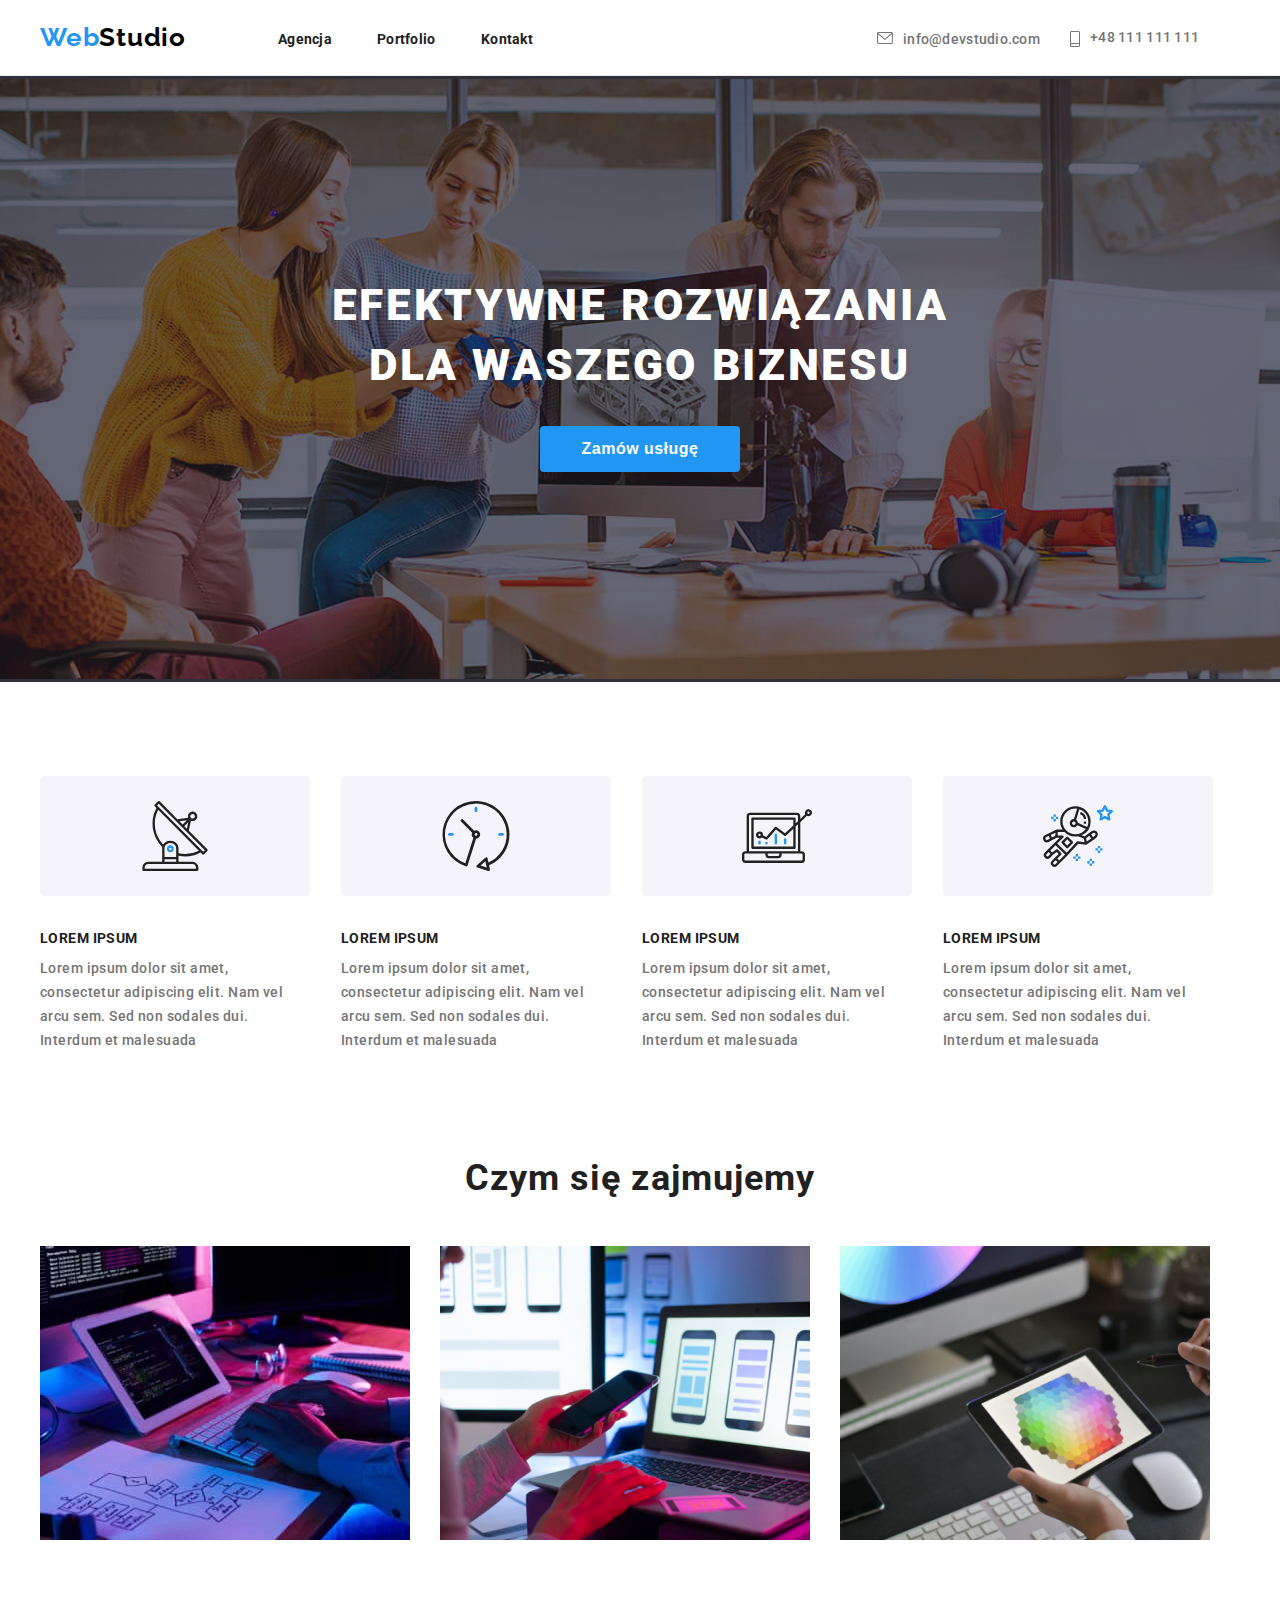
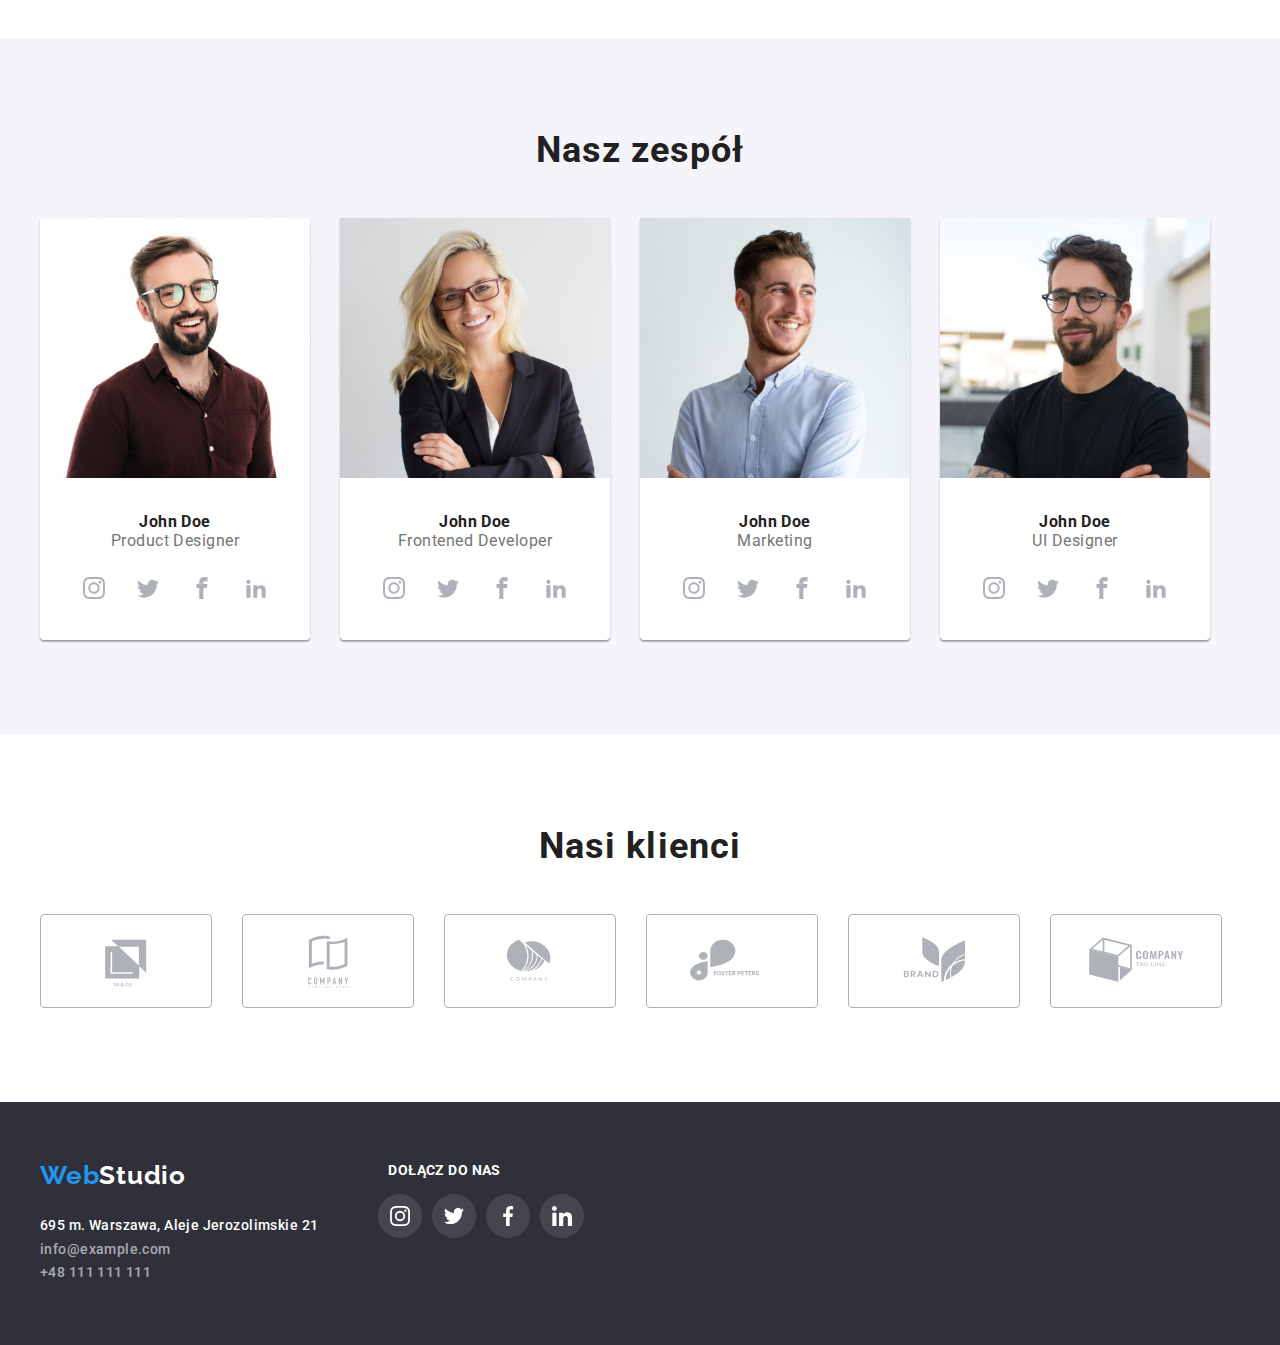
==== index.html @ 7114e647 "Update index.html" ====
<!DOCTYPE html>
<html lang="pl">
  <head>
    <meta charset="UTF-8" />
    <meta http-equiv="X-UA-Compatible" content="IE=edge" />
    <meta name="viewport" content="width=device-width, initial-scale=1.0" />
    <link rel="stylesheet" href="css/styles.css" />
    <title>Document</title>
    <link rel="preconnect" href="https://fonts.googleapis.com" />
    <link rel="preconnect" href="https://fonts.gstatic.com" crossorigin />
    <link
      href="https://fonts.googleapis.com/css2?family=Raleway:wght@700&family=Roboto:wght@400;500;700;900&display=swap"
      rel="stylesheet"
    />
  </head>
  <body>
    <header class="heading">
      <div class="container">
        <nav class="menu">
          <ul class="menu-list">
            <li>
              <a
                class="link"
                href="https://mateuszglock.github.io/goit-markup-hw-04/"
                ><h3 class="logo">
                  Web<span class="logo-second link">Studio</span>
                </h3></a
              >
            </li>
            <li>
              <a class="link" href="/agencja"
                ><h4 class="agency link">Agencja</h4></a
              >
            </li>
            <li>
              <a class="link" href="/goit-markup-hw-04/portfolio.html"
                ><h4 class="portfolio link">Portfolio</h4></a
              >
            </li>
            <li>
              <a class="link" href="/kontakt"
                ><h4 class="contact link">Kontakt</h4></a
              >
            </li>
          </ul>
        </nav>
        <ul class="contact-list">
          <li class="icon">
            <a
              class="text-icon link header-mail"
              href="mailto:info@devstudio.com"
            >
              <div class="icon-inside">
                <svg width="16" height="12">
                  <use href="./images/icons.svg#icon-envelope-1"></use>
                </svg>
              </div>
              info@devstudio.com
            </a>
          </li>

          <li class="icon phone-link">
            <a class="text-icon link header-phone" href="tel:+48-111-111-111">
              <div class="icon-inside icon-phone">
                <svg width="10" height="16">
                  <use href="./images/icons.svg#icon-smartphone-1"></use>
                </svg>
              </div>
              +48 111 111 111
            </a>
          </li>
        </ul>
      </div>
    </header>
    <main class="central">
      <div class="primary-part section">
        <div class="container-vertical">
          <h1 class="primary-text">
            EFEKTYWNE ROZWIĄZANIA <br />
            DLA WASZEGO BIZNESU
          </h1>
          <div class="button-box">
            <button class="button" type="button">Zamów usługę</button>
          </div>
        </div>
      </div>

      <div class="advantages section">
        <div class="container">
          <ul class="adv-list">
            <li>
              <svg width="270" height="120">
                <use href="./images/icons.svg#icon-Group-1"></use>
              </svg>
              <div class="advantage">
                <h5 class="advantages-tittle">LOREM IPSUM</h5>

                <p class="advantages-text">
                  Lorem ipsum dolor sit amet, consectetur adipiscing elit. Nam
                  vel arcu sem. Sed non sodales dui. Interdum et malesuada
                </p>
              </div>
            </li>
            <li>
              <svg width="270" height="120">
                <use href="./images/icons.svg#icon-Group-2"></use>
              </svg>
              <div class="advantage">
                <h5 class="advantages-tittle">LOREM IPSUM</h5>

                <p class="advantages-text">
                  Lorem ipsum dolor sit amet, consectetur adipiscing elit. Nam
                  vel arcu sem. Sed non sodales dui. Interdum et malesuada
                </p>
              </div>
            </li>
            <li>
              <svg width="270" height="120">
                <use href="./images/icons.svg#icon-Group-3"></use>
              </svg>
              <div class="advantage">
                <h5 class="advantages-tittle">LOREM IPSUM</h5>

                <p class="advantages-text">
                  Lorem ipsum dolor sit amet, consectetur adipiscing elit. Nam
                  vel arcu sem. Sed non sodales dui. Interdum et malesuada
                </p>
              </div>
            </li>
            <li>
              <svg width="270" height="120">
                <use href="./images/icons.svg#icon-Group-4-1"></use>
              </svg>
              <div class="advantage">
                <h5 class="advantages-tittle">LOREM IPSUM</h5>
              </div>
              <div class="advantage-text">
                <p class="advantages-text">
                  Lorem ipsum dolor sit amet, consectetur adipiscing elit. Nam
                  vel arcu sem. Sed non sodales dui. Interdum et malesuada
                </p>
              </div>
            </li>
          </ul>
        </div>
      </div>
      <div class="occupation">
        <h2 class="occupation-text">Czym się zajmujemy</h2>
        <div class="container-box">
          <div class="container">
            <ul class="occupation-list">
              <li>
                <img
                  class="occupation-photo-1"
                  src="images/Keyboard.jpg"
                  alt="Osoba pisząca na klawiaturze przy tablecie. 
                Obok znajduje się układ blokowy na kartce papieru"
                  width="370"
                  height="294"
                />
              </li>
              <li>
                <img
                  class="occupation-photo-2"
                  src="images/ContentLayout.jpg"
                  alt="Osoba przy komputerze z telefonem wybierająca różne układy treści"
                  width="370"
                  height="294"
                />
              </li>
              <li>
                <img
                  class="occupation-photo-3"
                  src="images/ColorPalette.jpg"
                  alt="Tablet z paletą kolorów"
                  width="370"
                  height="294"
                />
              </li>
            </ul>
          </div>
        </div>
      </div>

      <div class="team-section section">
        <h2 class="team-text">Nasz zespół</h2>
        <div class="container-box">
          <div class="container">
            <ul class="team-list">
              <li>
                <div class="team-member">
                  <img
                    src="images/Person1.jpg"
                    alt="osoba 1"
                    width="270"
                    height="260"
                  />
                  <div class="team-member-data">
                    <p>
                      <b class="team-member-name">John Doe</b><br />
                      <span class="team-member-job"> Product Designer</span>
                    </p>
                    <ul class="icon-figcaption">
                      <li class="social-link">
                        <a href="...">
                          <svg width="22" height="22">
                            <use
                              href="./images/icons.svg#icon-instagram"
                            ></use></svg
                        ></a>
                      </li>
                      <li class="social-link">
                        <a href="...">
                          <svg width="22" height="22">
                            <use
                              href="./images/icons.svg#icon-twitter"
                            ></use></svg
                        ></a>
                      </li>
                      <li class="social-link">
                        <a href="..."
                          ><svg width="22" height="22">
                            <use
                              href="./images/icons.svg#icon-facebook"
                            ></use></svg
                        ></a>
                      </li>
                      <li class="social-link">
                        <a href="..."
                          ><svg width="22" height="22">
                            <use
                              href="./images/icons.svg#icon-linkedin2"
                            ></use></svg
                        ></a>
                      </li>
                    </ul>
                  </div>
                </div>
              </li>
              <li>
                <div class="team-member">
                  <img
                    src="images/Person2.jpg"
                    alt="osoba 2"
                    width="270"
                    height="260"
                  />
                  <div class="team-member-data">
                    <p>
                      <b class="team-member-name">John Doe</b><br />
                      <span class="team-member-job"> Frontened Developer</span>
                    </p>
                    <ul class="icon-figcaption">
                      <li class="social-link">
                        <a href="..."
                          ><svg width="22" height="22">
                            <use
                              href="./images/icons.svg#icon-instagram"
                            ></use></svg
                        ></a>
                      </li>
                      <li class="social-link">
                        <a href="...">
                          <svg width="22" height="22">
                            <use
                              href="./images/icons.svg#icon-twitter"
                            ></use></svg
                        ></a>
                      </li>
                      <li class="social-link">
                        <a href="..."
                          ><svg width="22" height="22">
                            <use
                              href="./images/icons.svg#icon-facebook"
                            ></use></svg
                        ></a>
                      </li>
                      <li class="social-link">
                        <a href="..."
                          ><svg width="22" height="22">
                            <use
                              href="./images/icons.svg#icon-linkedin2"
                            ></use></svg
                        ></a>
                      </li>
                    </ul>
                  </div>
                </div>
              </li>

              <li>
                <div class="team-member">
                  <img
                    src="images/Person3.jpg"
                    alt="osoba 3"
                    width="270"
                    height="260"
                  />
                  <div class="team-member-data">
                    <p>
                      <b class="team-member-name">John Doe</b><br />
                      <span class="team-member-job"> Marketing</span>
                    </p>
                    <ul class="icon-figcaption">
                      <li class="social-link">
                        <a href="..."
                          ><svg width="22" height="22">
                            <use
                              href="./images/icons.svg#icon-instagram"
                            ></use></svg
                        ></a>
                      </li>
                      <li class="social-link">
                        <a href="...">
                          <svg width="22" height="22">
                            <use
                              href="./images/icons.svg#icon-twitter"
                            ></use></svg
                        ></a>
                      </li>
                      <li class="social-link">
                        <a href="..."
                          ><svg width="22" height="22">
                            <use
                              href="./images/icons.svg#icon-facebook"
                            ></use></svg
                        ></a>
                      </li>
                      <li class="social-link">
                        <a href="..."
                          ><svg width="22" height="22">
                            <use
                              href="./images/icons.svg#icon-linkedin2"
                            ></use></svg
                        ></a>
                      </li>
                    </ul>
                  </div>
                </div>
              </li>
              <li>
                <div class="team-member">
                  <img
                    src="images/Person4.jpg"
                    alt="osoba 4"
                    width="270"
                    height="260"
                  />
                  <div class="team-member-data">
                    <p>
                      <b class="team-member-name">John Doe</b><br />
                      <span class="team-member-job"> UI Designer</span>
                    </p>
                    <ul class="icon-figcaption">
                      <li class="social-link">
                        <a href="..."
                          ><svg width="22" height="22">
                            <use
                              href="./images/icons.svg#icon-instagram"
                            ></use></svg
                        ></a>
                      </li>
                      <li class="social-link">
                        <a href="...">
                          <svg width="22" height="22">
                            <use
                              href="./images/icons.svg#icon-twitter"
                            ></use></svg
                        ></a>
                      </li>
                      <li class="social-link">
                        <a href="..."
                          ><svg width="22" height="22">
                            <use
                              href="./images/icons.svg#icon-facebook"
                            ></use></svg
                        ></a>
                      </li>
                      <li class="social-link">
                        <a href="..."
                          ><svg width="22" height="22">
                            <use
                              href="./images/icons.svg#icon-linkedin2"
                            ></use></svg
                        ></a>
                      </li>
                    </ul>
                  </div>
                </div>
              </li>
            </ul>
          </div>
        </div>
      </div>
      <div class="clients-section section">
        <h2 class="clients-text">Nasi klienci</h2>
        <div class="container-box">
          <div class="container">
            <ul class="clients-list">
              <li class="client">
                <a href="..."
                  ><svg width="170" height="92">
                    <use href="./images/icons.svg#icon-Client-1-2"></use></svg
                ></a>
              </li>
              <li class="client">
                <a href="..."
                  ><svg width="170" height="92">
                    <use href="./images/icons.svg#icon-Client-2-2"></use></svg
                ></a>
              </li>
              <li class="client">
                <a href="..."
                  ><svg width="170" height="92">
                    <use href="./images/icons.svg#icon-Client-3-2"></use></svg
                ></a>
              </li>
              <li class="client">
                <a href="..."
                  ><svg width="170" height="92">
                    <use href="./images/icons.svg#icon-Client-4-2"></use></svg
                ></a>
              </li>
              <li class="client">
                <a href="..."
                  ><svg width="170" height="90">
                    <use href="./images/icons.svg#icon-Client-5-2"></use></svg
                ></a>
              </li>
              <li class="client">
                <a href="..."
                  ><svg width="170" height="92">
                    <use href="./images/icons.svg#icon-Client-6-2"></use></svg
                ></a>
              </li>
            </ul>
          </div>
        </div>
      </div>
    </main>
    <footer class="ender">
      <div class="ender-cointainer">
        <div>
          <a class="link" href="https://web-studio.pl/"
            ><h3 class="footer-logo">
              Web<span class="footer-logo-second link">Studio </span>
            </h3></a
          >
          <address>
            <span class="location">695 m. Warszawa, Aleje Jerozolimskie 21</span
            ><br />
            <span>
              <a class="footer-mail link" href="mail:info@example.com"
                >info@example.com</a
              ><br />
              <a class="footer-phone link" href="tel:+48-111-111-111"
                >+48 111 111 111</a
              >
            </span>
          </address>
        </div>
        <div class="social-links-ender">
          <h5 class="social-links-ender-text">Dołącz do nas</h5>
          <ul class="social-links-ender-links">
            <li class="social-link-footer">
              <a href="...">
                <svg width="44" height="44">
                  <use href="./images/icons.svg#icon-Ellipse-9"></use></svg
              ></a>
            </li>
            <li class="social-link-footer">
              <a href="...">
                <svg width="44" height="44">
                  <use href="./images/icons.svg#icon-Ellipse-10"></use></svg
              ></a>
            </li>
            <li class="social-link-footer">
              <a href="...">
                <svg width="44" height="44">
                  <use href="./images/icons.svg#icon-Ellipse-11"></use></svg
              ></a>
            </li>
            <li class="social-link-footer">
              <a href="...">
                <svg width="44" height="44">
                  <use href="./images/icons.svg#icon-Ellipse-12"></use></svg
              ></a>
            </li>
          </ul>
        </div>
      </div>
    </footer>
  </body>
</html>
---- css/styles.css ----
:root {
  --text-color: #212121;
  --primary-text-color: #ffffff;
  --logo-first-color: #2196f3;
  --logo-second-color: #000000;
  --link-color: #2196f3;
  --header-contact-color: #757575;
  --footer-contact-color: #ffffff99;
  --order-button-text-color: #ffffff;
  --header-background: #ffffff;
  --central-background: #e5e5e5;
  --central-section-background: #2f303a;
  --footer-background: #2f303a;
  --team-section-background: #f5f4fa;
  --order-button-background: #f5f4fa;
  --hover-button-background: #2196f3;
  --icon-color: #afb1b8;
}
body {
  font-family: "Roboto", "Arial", sans-serif;
  font-weight: 500;
  color: var(--text-color);
  padding: 0px;
  margin: 0px;
}
.container {
  width: 1200px;
  display: flex;
}
.container-vertical {
  width: 1200px;
  display: block;
}

.heading {
  background: var(--header-background);
  display: flex;
  justify-content: center;
  border-bottom: 1px solid #ececec;
}
.menu {
  display: flex;
  list-style: none;
}
.menu-list {
  display: flex;
  list-style: none;
  margin: 0px;
  padding: 0px;
}

.logo {
  width: 145px;
  margin: 0px;
  margin-top: 24px;
  margin-bottom: 25px;

  font-family: "Raleway";
  font-style: normal;
  font-weight: 700;
  font-size: 26px;
  line-height: 1;

  letter-spacing: 0.03em;

  color: var(--logo-first-color);
}
.logo-second {
  color: var(--logo-second-color);
}
.link {
  text-decoration: none;
  transition-property: color;
  transition-duration: 250ms;
  transition-timing-function: cubic-bezier(0.4, 0, 0.2, 1);
  transition-delay: 0;
}
.link:hover {
  color: var(--link-color);
}
.agency {
  width: 53px;
  margin-left: 93px;
  margin-top: 32px;

  font-style: normal;
  font-size: 14px;
  line-height: 1;
  letter-spacing: 0.02em;

  color: var(--text-color);
}
.portfolio {
  width: 58px;
  margin-left: 46px;
  margin-top: 32px;

  font-style: normal;
  font-size: 14px;
  line-height: 1;
  letter-spacing: 0.02em;
  color: var(--text-color);
}
.contact {
  width: 51px;
  margin-left: 46px;
  margin-top: 32px;

  font-style: normal;
  font-size: 14px;
  line-height: 1;
  letter-spacing: 0.02em;
  color: var(--text-color);
}
.contact-list {
  display: flex;
  margin: 0px;
  margin-left: 345px;
  align-items: center;
  list-style: none;
  padding: 0px;
}
.text-icon {
  display: flex;
  transition-property: color;
  transition-duration: 250ms;
  transition-timing-function: cubic-bezier(0.4, 0, 0.2, 1);
  transition-delay: 0;
}
.text-icon:hover {
  color: #2196f3;
  fill: #2196f3;
}
.header-mail {
  margin: 0px;
  font-style: normal;
  font-size: 14px;
  letter-spacing: 0.02em;

  color: var(--header-contact-color);

  font-family: "Roboto";
  font-weight: 500;
  line-height: 16px;
  letter-spacing: 0.02em;
  padding-top: 2px;
}
.icon {
  display: flex;
  fill: #757575;
  align-items: center;
}
.icon:hover > a {
  color: #2196f3;
  fill: #2196f3;
}
.icon-inside {
  padding-right: 10px;
  align-items: center;
}
.phone-link {
  margin-left: 30px;
}
.icon-phone {
  align-items: center;
  padding-top: 2px;
}
.header-phone {
  margin: 0px;
  font-style: normal;
  font-size: 14px;
  letter-spacing: 0.02em;

  color: var(--header-contact-color);

  font-family: "Roboto";
  font-weight: 500;
  line-height: 16px;
  letter-spacing: 0.02em;
  padding-top: 3px;
}
.central {
  background: var(--header-background);
  justify-content: center;
}
.section {
  padding-top: 94px;
  padding-bottom: 94px;
}
.primary-part {
  margin-top: 0px;
  margin-bottom: 0px;
  display: block;
  align-items: center;
  background: var(--central-section-background);
  background-image: linear-gradient(
      to bottom,
      rgba(47, 48, 58, 0.4),
      rgba(47, 48, 58, 0.4)
    ),
    url(../images/main-section-background.jpg);
  background-repeat: no-repeat;
  background-position: 50%;
  padding-top: 200px;
  padding-bottom: 210px;
  display: flex;
  justify-content: center;
  text-align: center;
}
.button-box {
  display: block;
  margin-right: auto;
  margin-left: auto;
}
.button {
  width: 200px;
  margin-top: 30px;
  cursor: pointer;
  border: var(--white-color);
  font-style: normal;
  border-radius: 4px;

  color: var(--header-background);
  background: var(--hover-button-background);
  font-style: normal;
  font-size: 16px;
  line-height: 1.62;

  letter-spacing: 0.03em;
  font-weight: 700;
  padding-top: 10px;
  padding-bottom: 10px;
}

.orderButtonText {
  width: 117px;
  font-style: normal;
  font-weight: 700;
  font-size: 16px;
  line-height: 1;
  color: var(--text-color);

  letter-spacing: 0.06em;
}

.primary-text {
  font-size: 44px;
  font-weight: 900;
  line-height: 1.36;
  letter-spacing: 6px;
  margin: 0px;
  text-align: center;
  color: var(--primary-text-color);
  text-transform: uppercase;

  font-style: normal;

  letter-spacing: 0.06em;
}

.advantages {
  display: flex;
  justify-content: center;
  padding-top: 94px;
  padding-bottom: 94px;
}
.adv-list {
  list-style-type: none;
  display: flex;
  align-items: center;
  margin: 0px;
  gap: 30px;
  padding: 0px;
}
.advantages-tittle {
  font-weight: 700;
  font-size: 14px;
  text-align: left;
  vertical-align: top;
  margin: 0px;
  letter-spacing: 0.03em;
}
.advantage {
  margin-top: 30px;
}
.advantage-tittle-box {
  width: 270px;
}
.advantages-text {
  font-family: "Roboto";
  font-style: normal;
  font-size: 14px;
  line-height: 24px;
  text-align: Left;
  vertical-align: Top;
  letter-spacing: 0.03em;
  margin-right: 1px;
  margin-top: 10px;
  width: 270px;

  color: var(--header-contact-color);
}

.second-text {
  left: 515px;
}
.third-text {
  left: 815px;
}
.fourth-text {
  left: 1115px;
}
.occupation {
  justify-content: center;
  align-items: center;
}
.container-box {
  display: flex;

  justify-content: center;
}
.occupation-text {
  margin: 0px;
  margin-bottom: 50px;

  font-style: normal;
  font-weight: 700;
  font-size: 36px;
  line-height: 1;
  text-align: center;

  letter-spacing: 0.03em;
}
.occupation-list {
  list-style-type: none;
  display: flex;
  text-align: center;
  gap: 30px;
  margin: 0px;
  margin-right: 0px;
  margin-bottom: 94px;
  padding: 0px;
}
.occupation-photo-1 {
  width: 370px;
  left: 215px;
  top: 1061px;
}
.occupation-photo-2 {
  width: 370px;
  left: 615px;
  top: 1061px;
}
.occupation-photo-3 {
  width: 370px;
  left: 1015px;
  top: 1061px;
}
.team-section {
  left: 0px;
  background: var(--team-section-background);
  padding-bottom: 94px;
  display: block;
}

.team-text {
  font-style: normal;
  font-weight: 700;
  font-size: 36px;
  line-height: 1;
  text-align: center;
  margin-top: 0px;
  margin-bottom: 50px;

  letter-spacing: 0.03em;

  color: var(--text-color);
}
.team-list {
  list-style-type: none;
  display: flex;
  align-items: center;
  gap: 30px;
  padding: 0px;
  margin: 0px;
}
.team-member {
  width: 270px;
  padding-bottom: 30px;

  background: var(--primary-text-color);

  box-shadow: 0px 1px 3px rgba(0, 0, 0, 0.12), 0px 1px 1px rgba(0, 0, 0, 0.14),
    0px 2px 1px rgba(0, 0, 0, 0.2);
  border-radius: 0px 0px 4px 4px;
}
.team-member-data {
  margin-top: 30px;
  display: block;
  text-align: center;
}
.team-member-name {
  width: 72px;
  font-style: normal;
  font-size: 16px;
  line-height: 1;

  text-align: center;
  letter-spacing: 0.03em;
}
.team-member-job {
  font-weight: 400;

  font-style: normal;
  font-size: 16px;
  line-height: 1;
  margin-top: 10px;

  letter-spacing: 0.03em;

  color: var(--header-contact-color);
}
.icon-figcaption {
  display: flex;
  list-style: none;
  padding: 0px;
  gap: 10px;
  justify-content: center;
}
.social-link {
  display: flex;
  border-radius: 50%;
  transition-property: color;
  transition-duration: 250ms;
  transition-timing-function: cubic-bezier(0.4, 0, 0.2, 1);
  transition-delay: 0;
}

.social-link a:hover {
  fill: white;
  background: var(--hover-button-background);
}
.social-link a {
  display: flex;
  border-radius: 50%;
  padding: 11px;
  fill: var(--icon-color);
  transition-property: color;
  transition-duration: 250ms;
  transition-timing-function: cubic-bezier(0.4, 0, 0.2, 1);
  transition-delay: 0;
}

/*.social-link:hover,
.social-link:focus {
  fill: var(--hover-button-background);
}
.social-link a {
  display: flex;
  border-radius: 50%;
}

.social-link a:hover {
  background: #2196f3;
}

.social-link a:hover svg {
  fill: white;
}

.social-link a svg {
  fill: var(--header-background);
}
.social-link a svg:hover {
  fill: var(--link-color);
}*/
.icon:hover > a {
  color: #2196f3;
  fill: #2196f3;
}
.clients-section {
  align-items: center;
  justify-content: center;
}
.clients-text {
  font-style: normal;
  font-weight: 700;
  font-size: 36px;
  line-height: 1;
  text-align: center;
  margin-top: 0px;
  margin-bottom: 50px;

  letter-spacing: 0.03em;

  color: var(--text-color);
}
.clients-list {
  display: flex;
  list-style: none;
  margin: 0px;
  padding: 0px;
  gap: 30px;
}
.client {
  border: 1px solid var(--icon-color);
  border-radius: 4px;
  width: 170px;
  height: 92px;
  fill: var(--icon-color);
  transition-property: color;
  transition-duration: 250ms;
  transition-timing-function: cubic-bezier(0.4, 0, 0.2, 1);
  transition-delay: 0;
}
.client:hover,
.client:focus {
  border: 1px solid var(--link-color);
  fill: var(--link-color);
}
.ender {
  background-color: var(--footer-background);
  margin-top: 0px;
  padding-top: 0px;
  display: block;
  align-items: center;
}
.ender-cointainer {
  margin-left: 0px;
  margin-top: 0px;
  padding-top: 60px;
  padding-bottom: 60px;
  width: 1200px;
  margin-right: auto;
  margin-left: auto;
  display: flex;
}
.footer-logo {
  width: 145px;

  font-family: "Raleway";
  font-style: normal;
  font-weight: 700;
  font-size: 26px;
  line-height: 1;

  letter-spacing: 0.03em;

  color: var(--logo-first-color);
  text-decoration: none;
  margin-top: 0px;
}
.footer-logo-second {
  color: var(--primary-text-color);
  text-decoration: none;
}
.location {
  width: 246px;
  top: 2208px;

  font-style: normal;
  font-size: 14px;
  line-height: 1.71;

  letter-spacing: 0.03em;

  color: var(--header-background);
  text-indent: 215px;
}
.footer-mail {
  width: 231px;
  top: 2238px;

  font-style: normal;
  font-size: 14px;
  line-height: 1.71;
  text-indent: 215px;

  letter-spacing: 0.03em;

  color: var(--footer-contact-color);
  text-decoration: none;
}
.footer-phone {
  width: 231px;

  font-style: normal;
  font-size: 14px;
  line-height: 1.71;

  letter-spacing: 0.03em;

  color: var(--footer-contact-color);
  text-decoration: none;
  text-indent: 215px;
}
.social-links-ender {
  margin-left: 70px;
}
.social-link-footer {
  fill: rgba(255, 255, 255, 0.1);
  transition-property: color;
  transition-duration: 250ms;
  transition-timing-function: cubic-bezier(0.4, 0, 0.2, 1);
  transition-delay: 0;
}
.social-link-footer a:hover {
  fill: var(--link-color);
}
.social-links-ender-text {
  color: var(--header-background);
  font-style: normal;
  font-size: 14px;
  letter-spacing: 0.03em;
  text-transform: uppercase;
  margin: 0px;
}
.social-links-ender-links {
  display: flex;
  list-style: none;
  padding: 0px;
  gap: 10px;
  margin-left: -10px;
}
.portfolio-part {
  background-color: var(--central-background);
}
.buttons-list {
  display: flex;
  justify-content: center;
  gap: 8px;
  font-weight: 500;
  font-size: 16px;
  line-height: 1.71;
  letter-spacing: 0.03em;
  cursor: pointer;
  border-radius: 4px;

  list-style: none;
}
.portfolio-all-button {
  width: 121px;
  left: 510px;
  top: 174px;

  background: var(--order-button-background);

  box-shadow: 0px 3px 1px rgba(0, 0, 0, 0.1), 0px 1px 2px rgba(0, 0, 0, 0.08),
    0px 2px 2px rgba(0, 0, 0, 0.12);
  border-radius: 4px;
}
.portfolio-button {
  cursor: pointer;
  border: var(--white-color);
  font-weight: 500;
  font-size: 16px;
  font-style: normal;
  padding: 6px 22px 6px 22px;
  border-radius: 4px;
  line-height: 1.2;

  color: var(--text-color);
  font-style: normal;
  font-size: 16px;
  line-height: 1.62;

  text-align: center;
  letter-spacing: 0.03em;
  font-weight: 700;

  transition-property: color;
  transition-duration: 250ms;
  transition-timing-function: cubic-bezier(0.4, 0, 0.2, 1);
  transition-delay: 0;
}
.portfolio-button:hover {
  background-color: var(--hover-button-background);
  color: var(--primary-text-color);
  cursor: pointer;
  box-shadow: 0px 3px 1px rgba(0, 0, 0, 0.1), 0px 1px 2px rgba(0, 0, 0, 0.08),
    0px 2px 2px rgba(0, 0, 0, 0.12);
}
.button-text {
  width: 49px;
  left: 661px;
  top: 180px;
}
.portfolio-pages-button {
  width: 93px;
  left: 639px;
  top: 174px;

  background: var(--team-section-background);
  border-radius: 4px;
}
.portfolio-pages-text-button {
  width: 49px;
  left: 661px;
  top: 180px;

  font-style: normal;
  font-size: 16px;
  line-height: 1.62;

  text-align: center;
  letter-spacing: 0.03em;

  color: var(--text-color);
}
.portfolio-apps-button {
  width: 114px;

  left: 740px;
  top: 174px;

  background: var(--team-section-background);
  border-radius: 4px;
}
.portfolio-apps-text-button {
  width: 70px;
  left: 762px;
  top: 180px;

  font-style: normal;

  font-size: 16px;
  line-height: 1.62;

  text-align: center;
  letter-spacing: 0.03em;

  color: var(--text-color);
}
.portfolio-design-button {
  width: 91px;
  left: 862px;
  top: 174px;

  background: var(--team-section-background);
  border-radius: 4px;
}
.portfolio-design-text-button {
  width: 47px;
  left: 884px;
  top: 180px;
  font-style: normal;
  font-size: 16px;
  line-height: 1.62;

  text-align: center;
  letter-spacing: 0.03em;

  color: var(--text-color);
}
.portfolio-marketing-button {
  width: 121px;
  left: 961px;
  top: 174px;

  background: var(--team-section-background);
  border-radius: 4px;
}
.portfolio-marketing-text-button {
  width: 77px;
  left: 983px;
  top: 180px;

  font-style: normal;

  font-size: 16px;
  line-height: 1.62;

  text-align: center;
  letter-spacing: 0.03em;

  color: var(--text-color);
}
.portfolio-pic-list {
  margin: 0px;
  padding: 0px;
  margin-top: 34px;
  display: flex;
  flex-wrap: wrap;
  gap: 30px;

  list-style: none;
  align-items: center;
}
.portfolio-photo-box {
  box-sizing: border-box;

  width: 370px;

  background: var(--order-button-text-color);
  border: 1px solid #eeeeee;
  margin: 0 auto;
  padding-bottom: 20px;

  transition-property: color;
  transition-duration: 250ms;
  transition-timing-function: cubic-bezier(0.4, 0, 0.2, 1);
  transition-delay: 0;
}
.portfolio-photo-box:hover {
  box-shadow: 0px 1px 1px rgba(0, 0, 0, 0.12), 0px 4px 4px rgba(0, 0, 0, 0.06),
    1px 4px 6px rgba(0, 0, 0, 0.16);
}

.photo-tittle-text {
  width: 322px;

  margin-left: 24px;

  font-style: normal;
  font-weight: 700;
  font-size: 18px;
  line-height: 2;
  letter-spacing: 0.06em;

  color: var(--text-color);
}
.photo-text {
  width: 322px;

  margin-left: 24px;

  font-style: normal;
  font-weight: 400;
  font-size: 16px;
  line-height: 1.88;

  letter-spacing: 0.03em;

  color: var(--header-contact-color);
}
.portfolio-footer {
  top: 1628px;
}
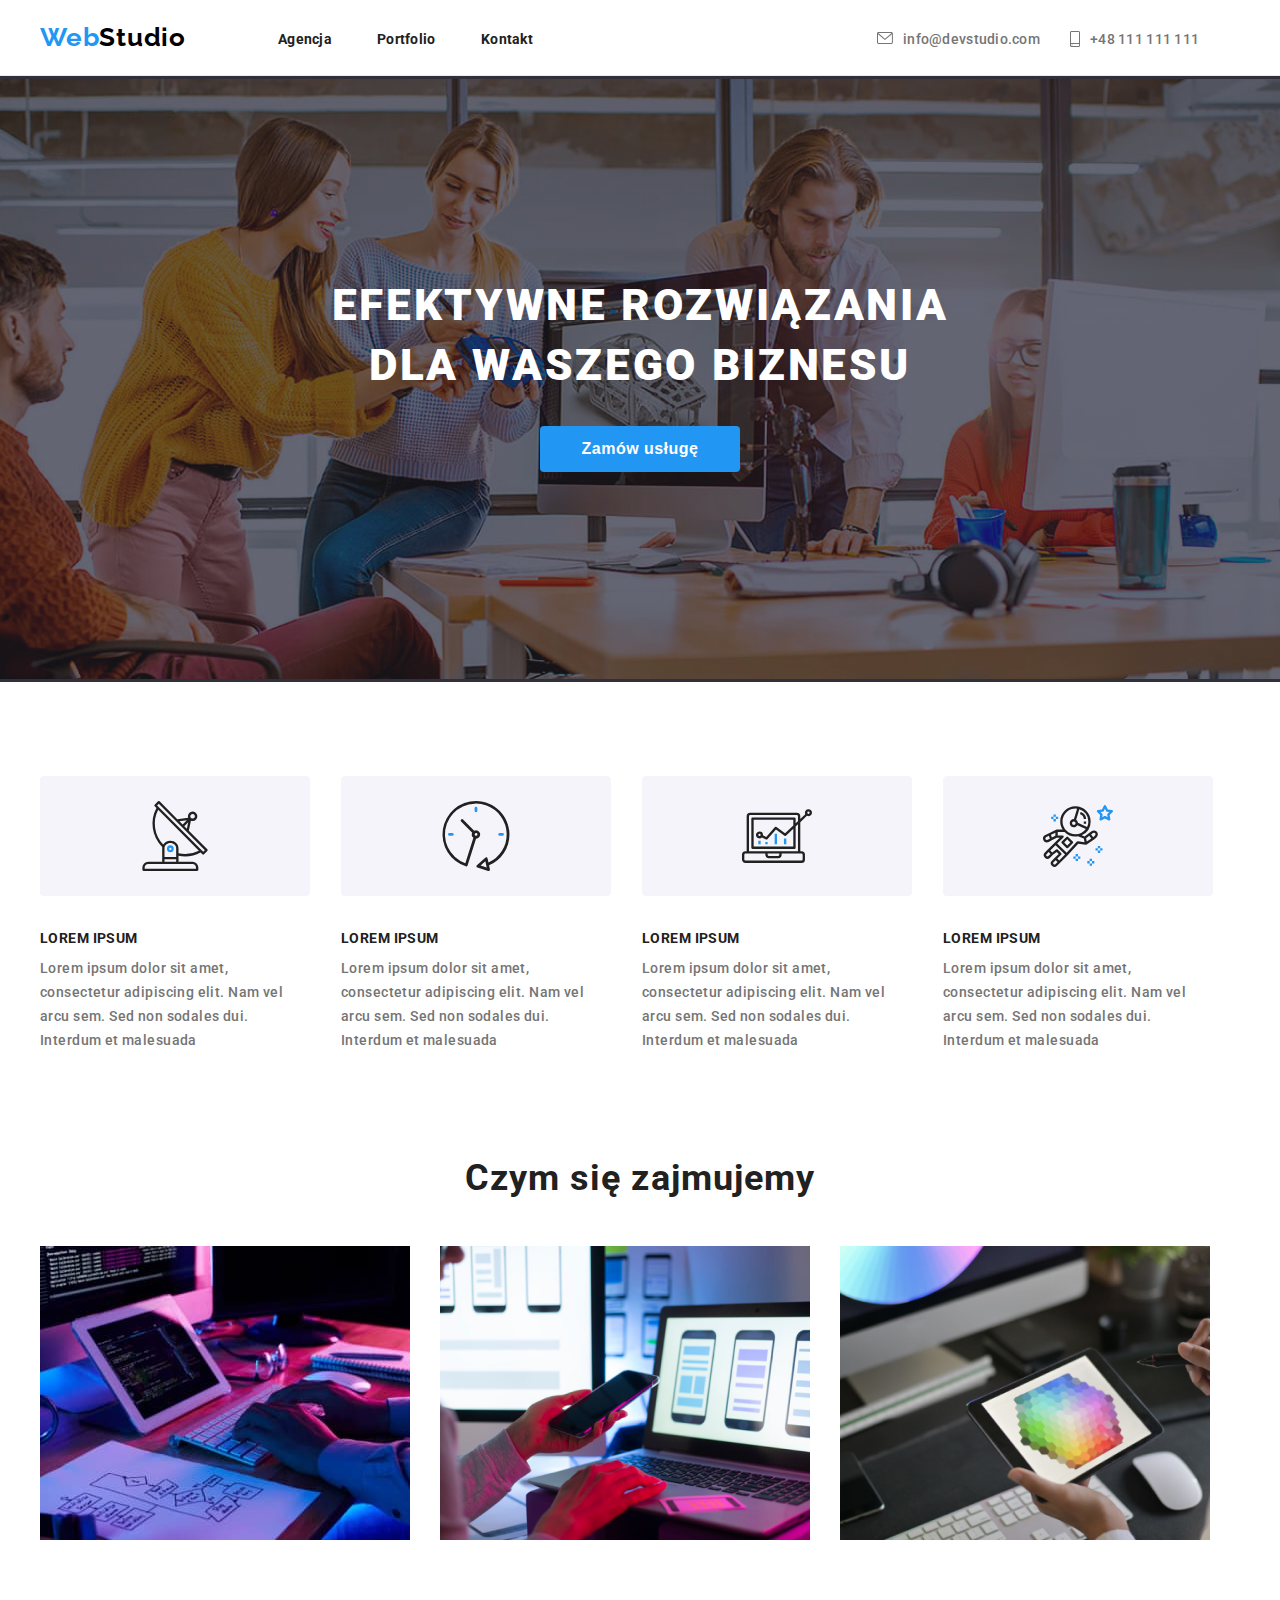
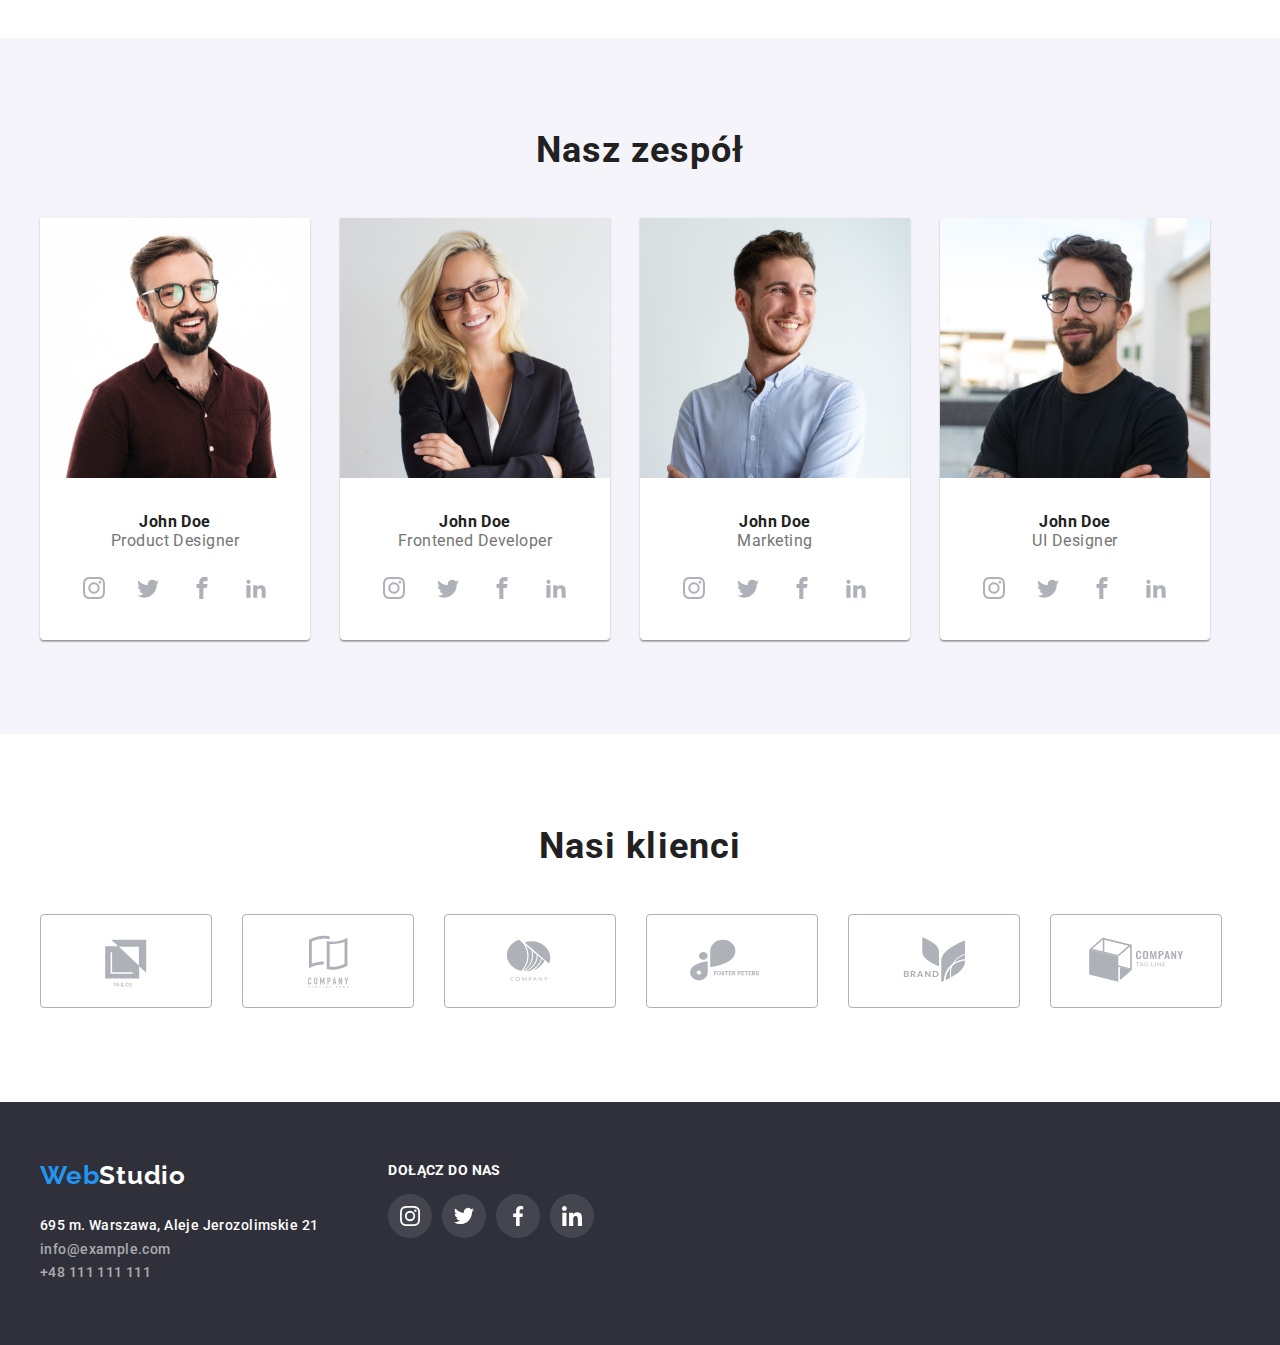
==== commit f9242d11: "Update index.html" ====
--- a/index.html
+++ b/index.html
@@ -21,7 +21,7 @@
             <li>
               <a
                 class="link"
-                href="https://mateuszglock.github.io/goit-markup-hw-04/"
+                href="https://mateuszglock.github.io/goit-markup-hw-05/"
                 ><h3 class="logo">
                   Web<span class="logo-second link">Studio</span>
                 </h3></a
@@ -33,7 +33,7 @@
               >
             </li>
             <li>
-              <a class="link" href="/goit-markup-hw-04/portfolio.html"
+              <a class="link" href="/goit-markup-hw-05/portfolio.html"
                 ><h4 class="portfolio link">Portfolio</h4></a
               >
             </li>
--- a/css/styles.css
+++ b/css/styles.css
@@ -70,7 +70,7 @@
 }
 .link {
   text-decoration: none;
-  transition-property: color;
+  transition-property: color, fill;
   transition-duration: 250ms;
   transition-timing-function: cubic-bezier(0.4, 0, 0.2, 1);
   transition-delay: 0;
@@ -122,10 +122,6 @@
 }
 .text-icon {
   display: flex;
-  transition-property: color;
-  transition-duration: 250ms;
-  transition-timing-function: cubic-bezier(0.4, 0, 0.2, 1);
-  transition-delay: 0;
 }
 .text-icon:hover {
   color: #2196f3;
@@ -163,7 +159,6 @@
 }
 .icon-phone {
   align-items: center;
-  padding-top: 2px;
 }
 .header-phone {
   margin: 0px;
@@ -177,7 +172,7 @@
   font-weight: 500;
   line-height: 16px;
   letter-spacing: 0.02em;
-  padding-top: 3px;
+  padding-top: 5px;
 }
 .central {
   background: var(--header-background);
@@ -427,15 +422,6 @@
   gap: 10px;
   justify-content: center;
 }
-.social-link {
-  display: flex;
-  border-radius: 50%;
-  transition-property: color;
-  transition-duration: 250ms;
-  transition-timing-function: cubic-bezier(0.4, 0, 0.2, 1);
-  transition-delay: 0;
-}
-
 .social-link a:hover {
   fill: white;
   background: var(--hover-button-background);
@@ -445,7 +431,7 @@
   border-radius: 50%;
   padding: 11px;
   fill: var(--icon-color);
-  transition-property: color;
+  transition-property: fill, background;
   transition-duration: 250ms;
   transition-timing-function: cubic-bezier(0.4, 0, 0.2, 1);
   transition-delay: 0;
@@ -508,7 +494,7 @@
   width: 170px;
   height: 92px;
   fill: var(--icon-color);
-  transition-property: color;
+  transition-property: fill;
   transition-duration: 250ms;
   transition-timing-function: cubic-bezier(0.4, 0, 0.2, 1);
   transition-delay: 0;
@@ -599,14 +585,14 @@
 }
 .social-link-footer {
   fill: rgba(255, 255, 255, 0.1);
-  transition-property: color;
+}
+.social-link-footer a:hover {
+  fill: var(--link-color);
+  transition-property: fill;
   transition-duration: 250ms;
   transition-timing-function: cubic-bezier(0.4, 0, 0.2, 1);
   transition-delay: 0;
 }
-.social-link-footer a:hover {
-  fill: var(--link-color);
-}
 .social-links-ender-text {
   color: var(--header-background);
   font-style: normal;
@@ -620,7 +606,6 @@
   list-style: none;
   padding: 0px;
   gap: 10px;
-  margin-left: -10px;
 }
 .portfolio-part {
   background-color: var(--central-background);
@@ -667,11 +652,9 @@
   text-align: center;
   letter-spacing: 0.03em;
   font-weight: 700;
-
-  transition-property: color;
+  transition-property: color, background, box-shadow;
   transition-duration: 250ms;
   transition-timing-function: cubic-bezier(0.4, 0, 0.2, 1);
-  transition-delay: 0;
 }
 .portfolio-button:hover {
   background-color: var(--hover-button-background);
@@ -795,11 +778,9 @@
   border: 1px solid #eeeeee;
   margin: 0 auto;
   padding-bottom: 20px;
-
-  transition-property: color;
+  transition-property: box-shadow;
   transition-duration: 250ms;
   transition-timing-function: cubic-bezier(0.4, 0, 0.2, 1);
-  transition-delay: 0;
 }
 .portfolio-photo-box:hover {
   box-shadow: 0px 1px 1px rgba(0, 0, 0, 0.12), 0px 4px 4px rgba(0, 0, 0, 0.06),
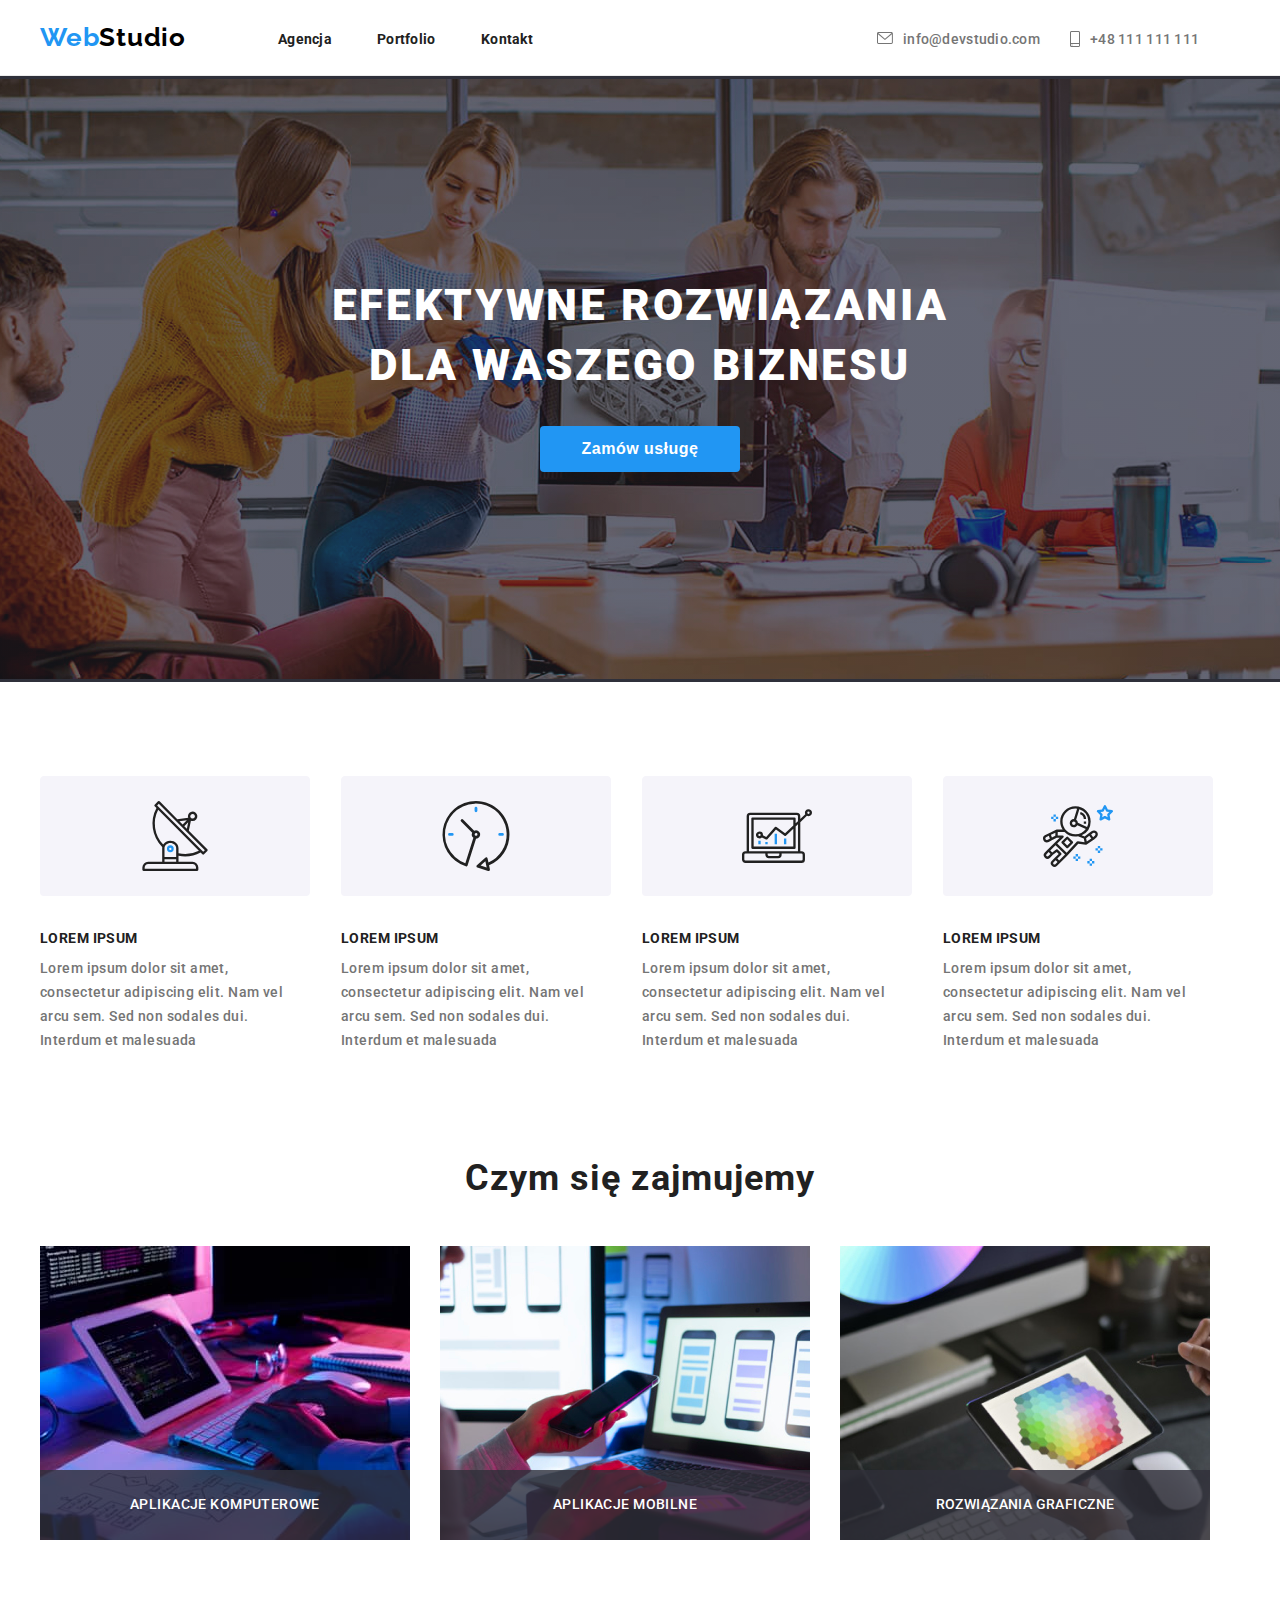
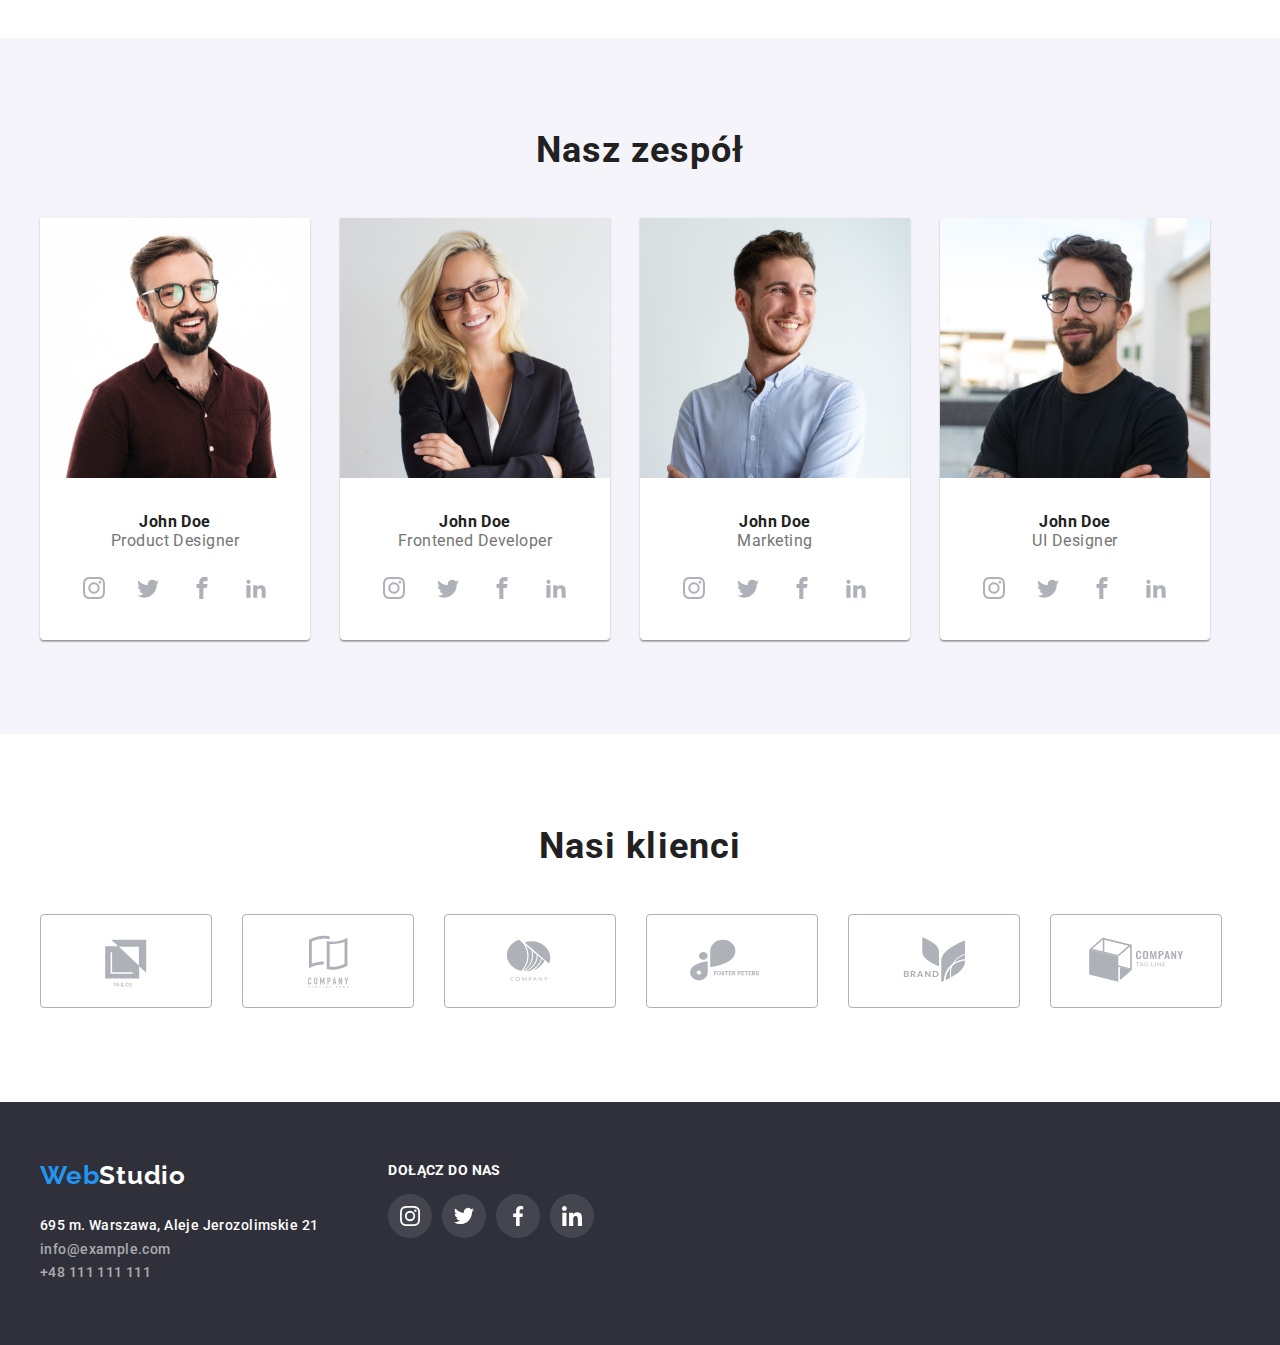
==== commit 8b963ebd: "Update index.html" ====
--- a/index.html
+++ b/index.html
@@ -27,10 +27,10 @@
                 </h3></a
               >
             </li>
-            <li>
+            <li class="active">
               <a class="link" href="/agencja"
-                ><h4 class="agency link">Agencja</h4></a
-              >
+                ><h4 class="agency link active">Agencja</h4>
+              </a>
             </li>
             <li>
               <a class="link" href="/goit-markup-hw-05/portfolio.html"
@@ -150,32 +150,44 @@
           <div class="container">
             <ul class="occupation-list">
               <li>
-                <img
-                  class="occupation-photo-1"
-                  src="images/Keyboard.jpg"
-                  alt="Osoba pisząca na klawiaturze przy tablecie. 
+                <figure class="image-box">
+                  <img
+                    class="occupation-photo-1"
+                    src="images/Keyboard.jpg"
+                    alt="Osoba pisząca na klawiaturze przy tablecie. 
                 Obok znajduje się układ blokowy na kartce papieru"
-                  width="370"
-                  height="294"
-                />
-              </li>
-              <li>
-                <img
-                  class="occupation-photo-2"
-                  src="images/ContentLayout.jpg"
-                  alt="Osoba przy komputerze z telefonem wybierająca różne układy treści"
-                  width="370"
-                  height="294"
-                />
-              </li>
-              <li>
-                <img
-                  class="occupation-photo-3"
-                  src="images/ColorPalette.jpg"
-                  alt="Tablet z paletą kolorów"
-                  width="370"
-                  height="294"
-                />
+                    width="370"
+                    height="294"
+                  />
+                  <div class="signature-box">Aplikacje komputerowe</div>
+                </figure>
+              </li>
+              <li>
+                <figure class="image-box">
+                  <img
+                    class="occupation-photo-1"
+                    src="images/ContentLayout.jpg"
+                    alt="Osoba przy komputerze z telefonem wybierająca różne
+                  układy treści Obok znajduje się układ blokowy na kartce
+                  papieru"
+                    width="370"
+                    height="294"
+                  />
+                  <div class="signature-box">Aplikacje mobilne</div>
+                </figure>
+              </li>
+
+              <li>
+                <figure class="image-box">
+                  <img
+                    class="occupation-photo-1"
+                    src="images/ColorPalette.jpg"
+                    alt="Tablet z paletą kolorów"
+                    width="370"
+                    height="294"
+                  />
+                  <div class="signature-box">Rozwiązania graficzne</div>
+                </figure>
               </li>
             </ul>
           </div>
--- a/css/styles.css
+++ b/css/styles.css
@@ -90,6 +90,16 @@
 
   color: var(--text-color);
 }
+.active::after {
+  content: "";
+  position: absolute;
+  left: 0;
+  right: 0;
+  top: 42.5px;
+  background: var(--blue-color);
+  height: 4px;
+  border-radius: 10px 10px 10px 10px;
+}
 .portfolio {
   width: 58px;
   margin-left: 46px;
@@ -351,6 +361,25 @@
   left: 1015px;
   top: 1061px;
 }
+.image-box {
+  margin: 0;
+  position: relative;
+}
+.signature-box {
+  position: absolute;
+  display: flex;
+  width: 370px;
+  height: 70px;
+  top: 224px;
+  align-items: center;
+  justify-content: center;
+  font-size: 14px;
+  line-height: 1.14;
+  letter-spacing: 0.03em;
+  text-transform: uppercase;
+  color: var(--header-background);
+  background: rgba(47, 48, 58, 0.8);
+}
 .team-section {
   left: 0px;
   background: var(--team-section-background);
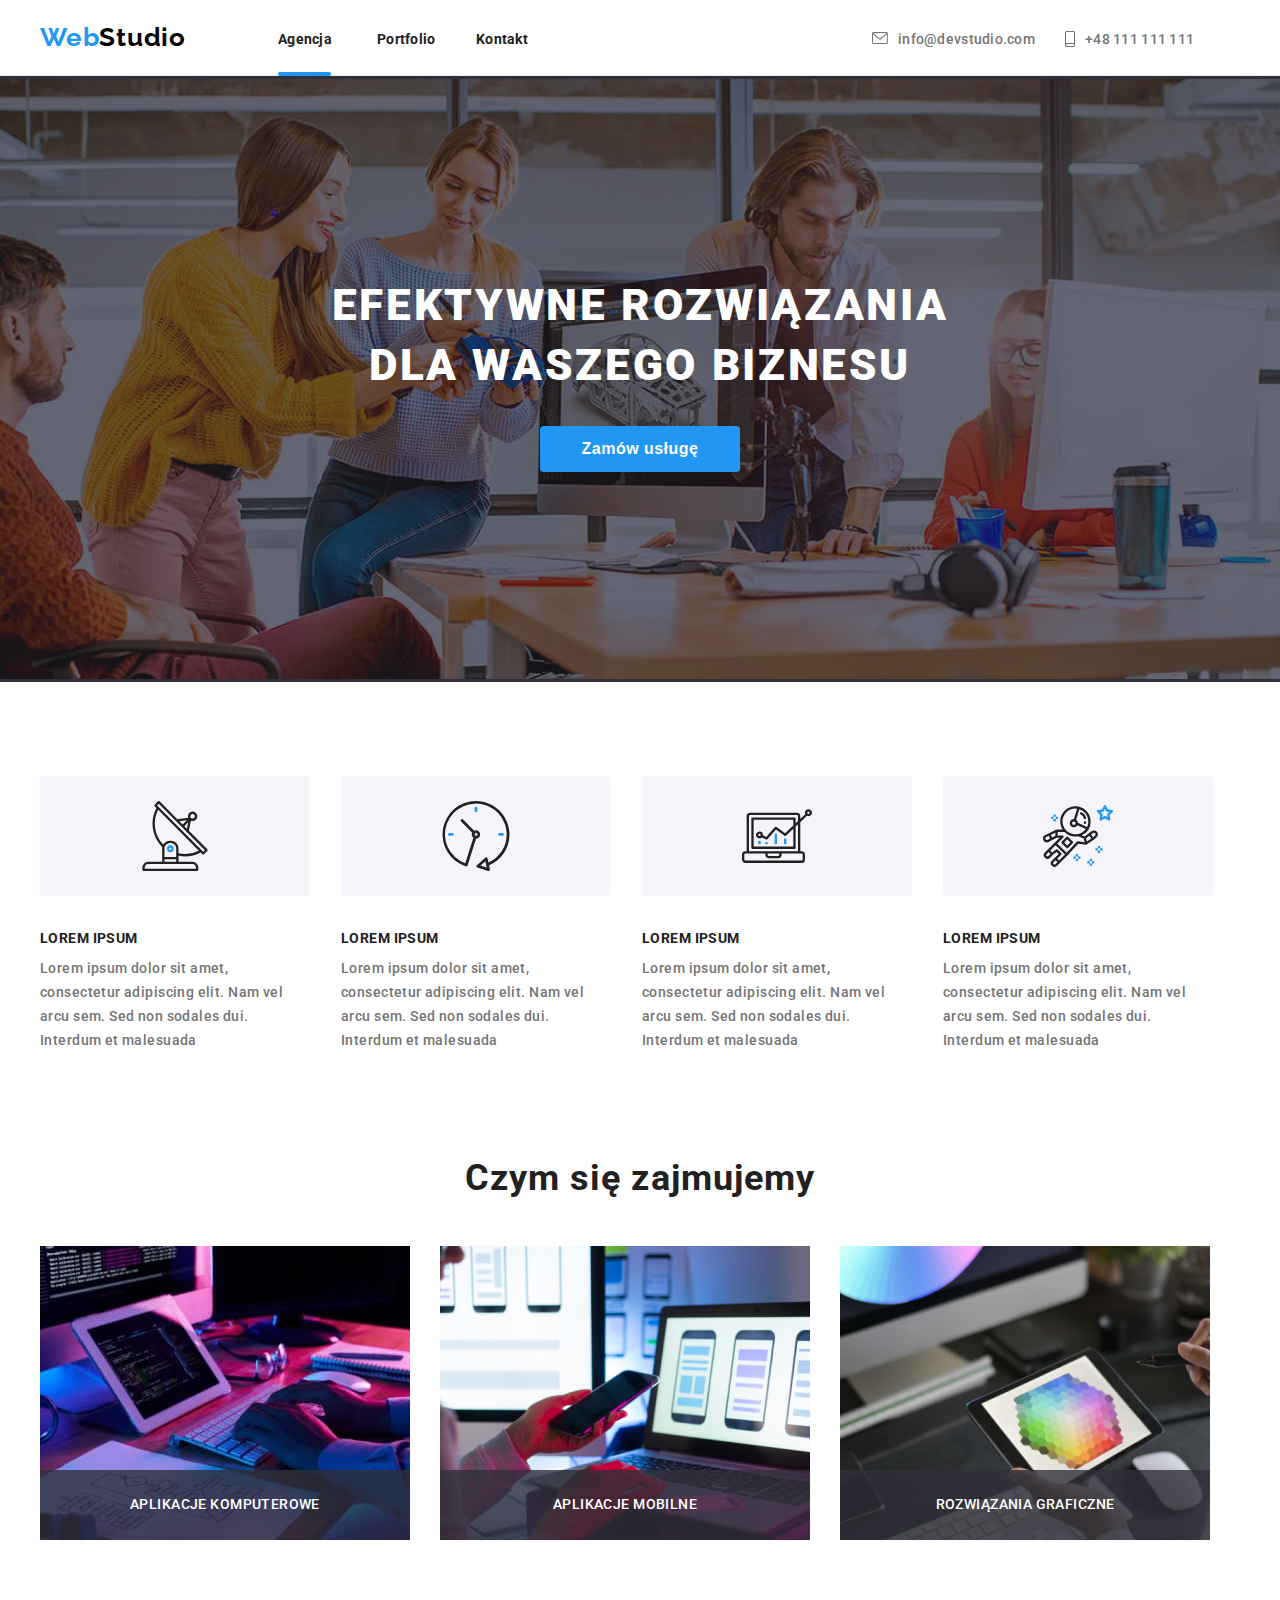
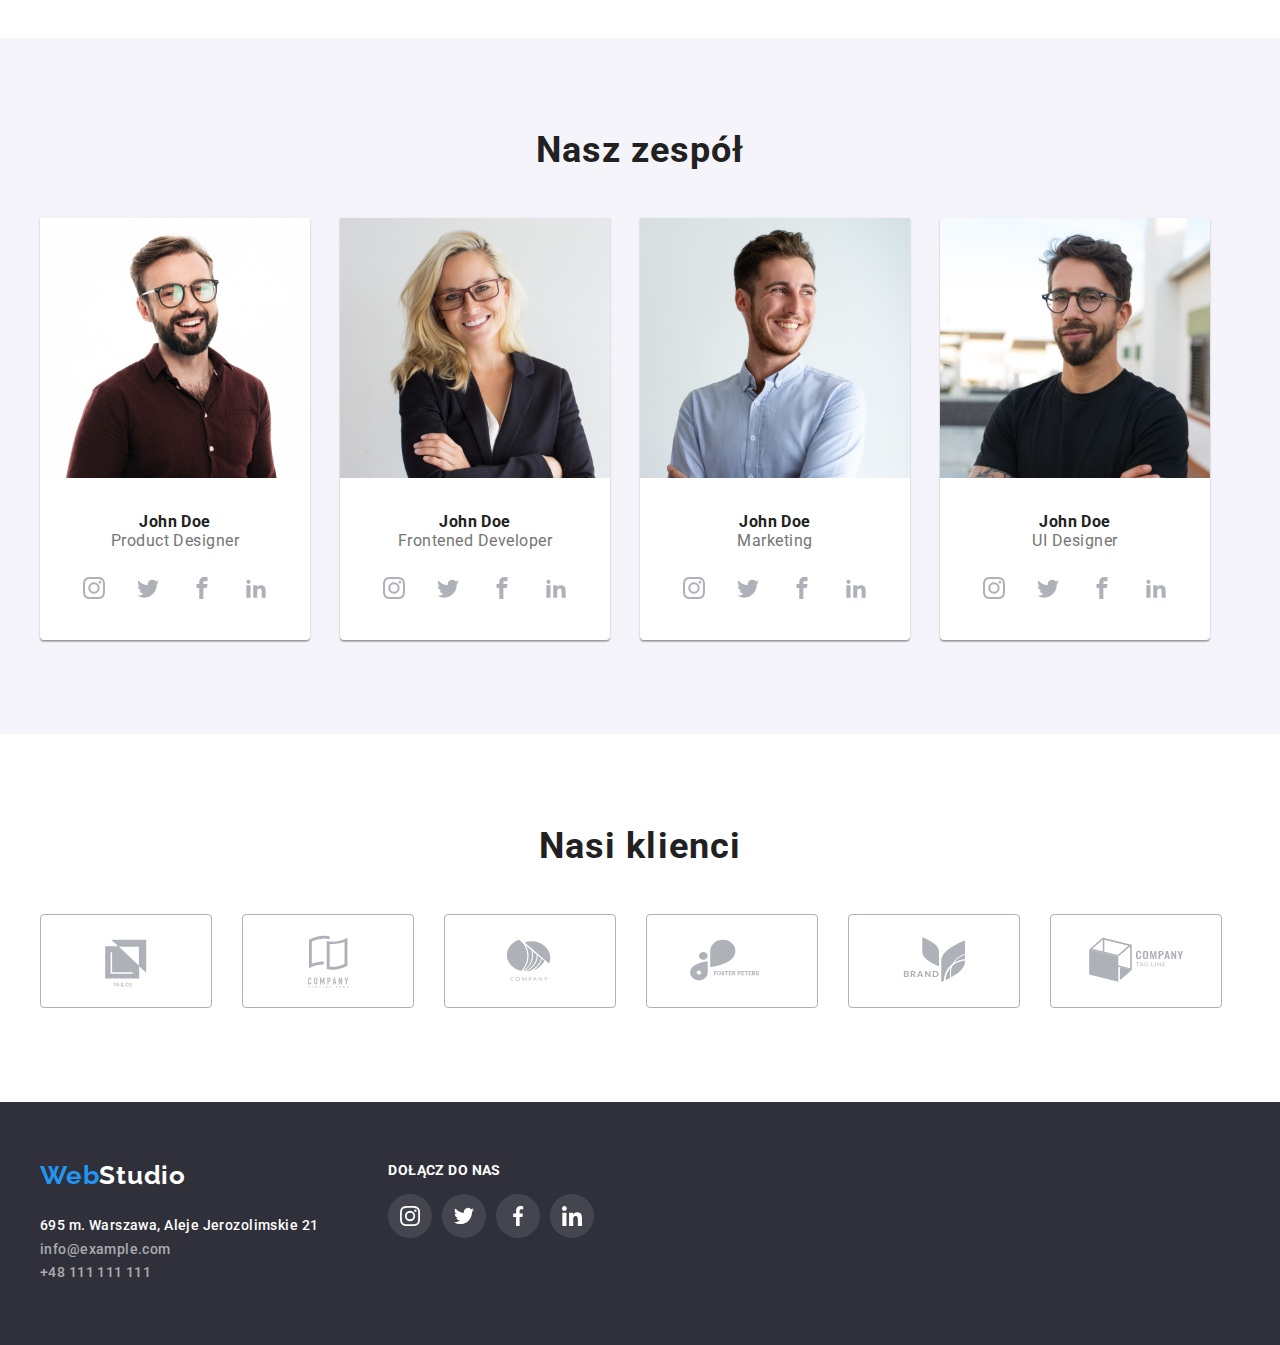
==== commit 16419bd4: "Update index.html" ====
--- a/index.html
+++ b/index.html
@@ -17,17 +17,15 @@
     <header class="heading">
       <div class="container">
         <nav class="menu">
+          <a
+            class="link"
+            href="https://mateuszglock.github.io/goit-markup-hw-05/"
+            ><h3 class="logo">
+              Web<span class="logo-second link">Studio</span>
+            </h3></a
+          >
           <ul class="menu-list">
             <li>
-              <a
-                class="link"
-                href="https://mateuszglock.github.io/goit-markup-hw-05/"
-                ><h3 class="logo">
-                  Web<span class="logo-second link">Studio</span>
-                </h3></a
-              >
-            </li>
-            <li class="active">
               <a class="link" href="/agencja"
                 ><h4 class="agency link active">Agencja</h4>
               </a>
--- a/css/styles.css
+++ b/css/styles.css
@@ -47,6 +47,7 @@
   list-style: none;
   margin: 0px;
   padding: 0px;
+  gap: 46px;
 }
 
 .logo {
@@ -93,16 +94,14 @@
 .active::after {
   content: "";
   position: absolute;
-  left: 0;
-  right: 0;
-  top: 42.5px;
-  background: var(--blue-color);
+  width: 53px;
+  top: 72px;
+  background: var(--hover-button-background);
   height: 4px;
   border-radius: 10px 10px 10px 10px;
 }
 .portfolio {
-  width: 58px;
-  margin-left: 46px;
+  width: 53px;
   margin-top: 32px;
 
   font-style: normal;
@@ -113,7 +112,6 @@
 }
 .contact {
   width: 51px;
-  margin-left: 46px;
   margin-top: 32px;
 
   font-style: normal;
